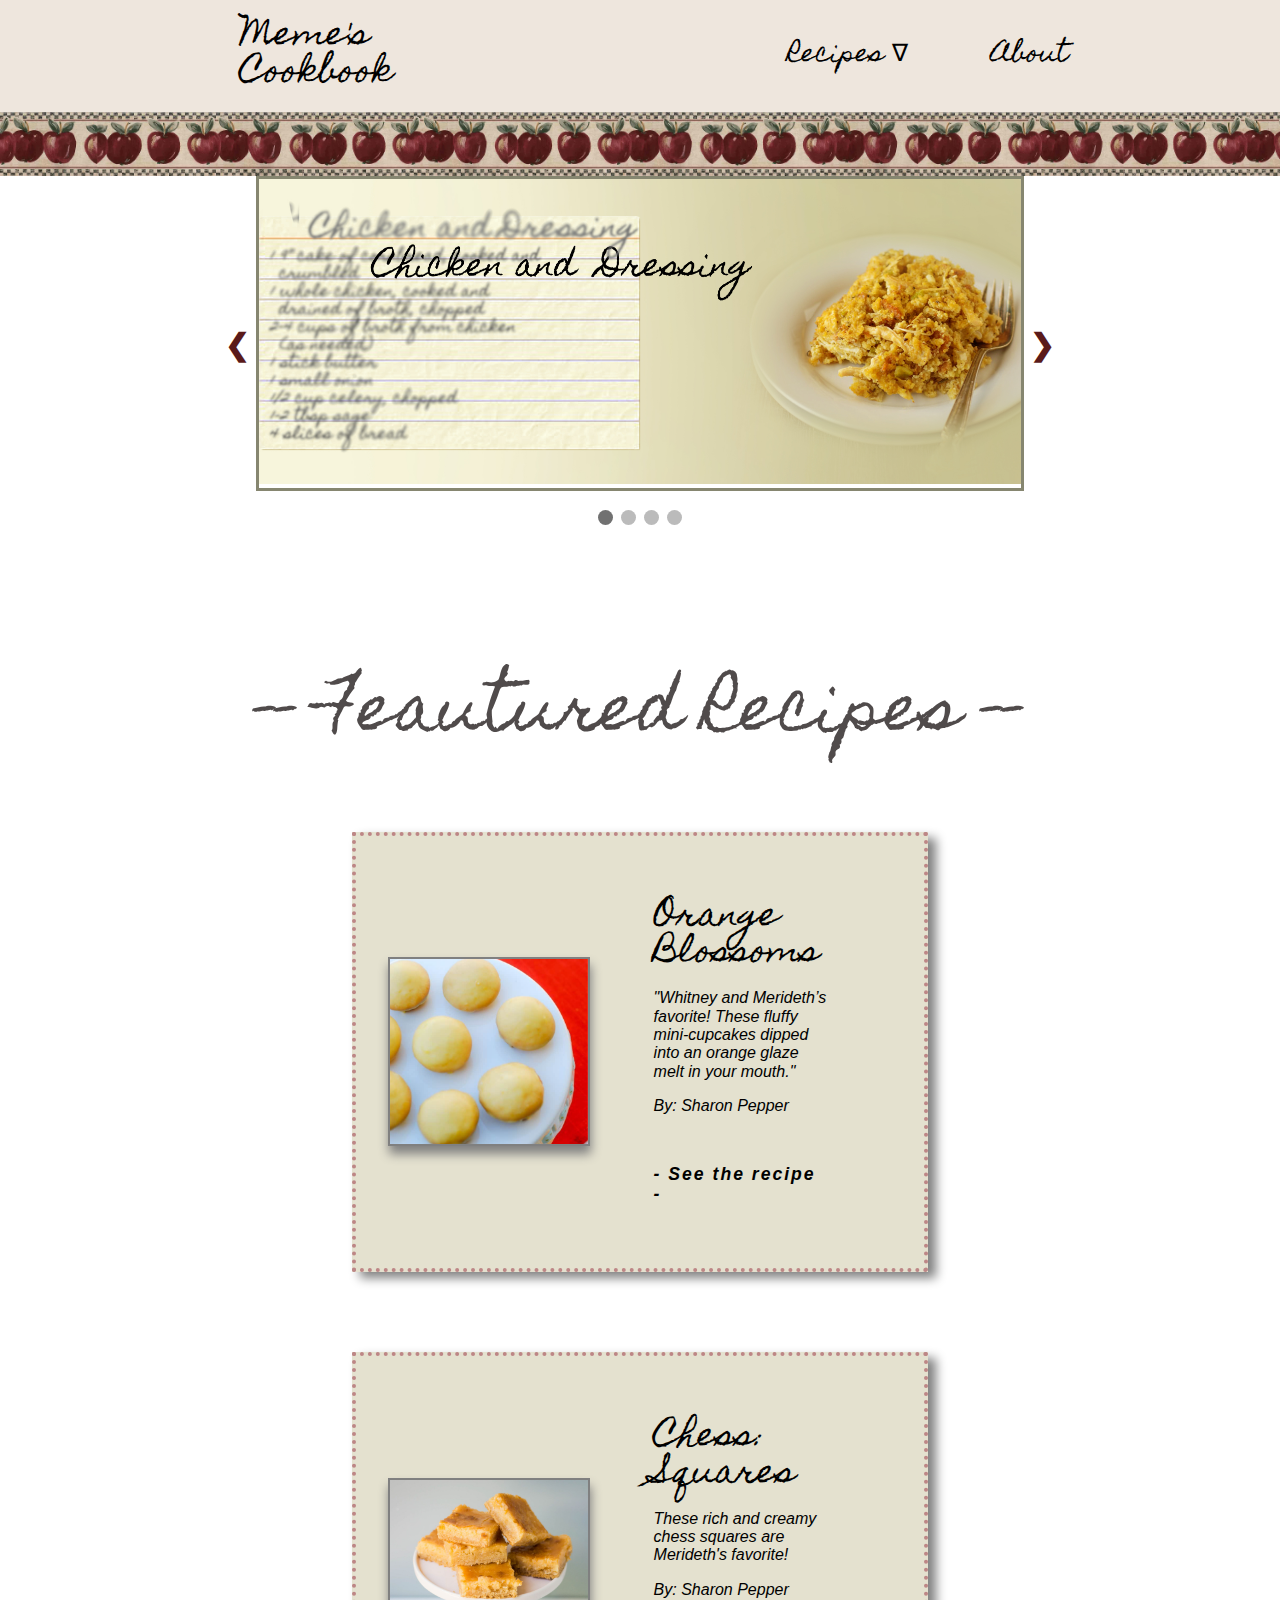
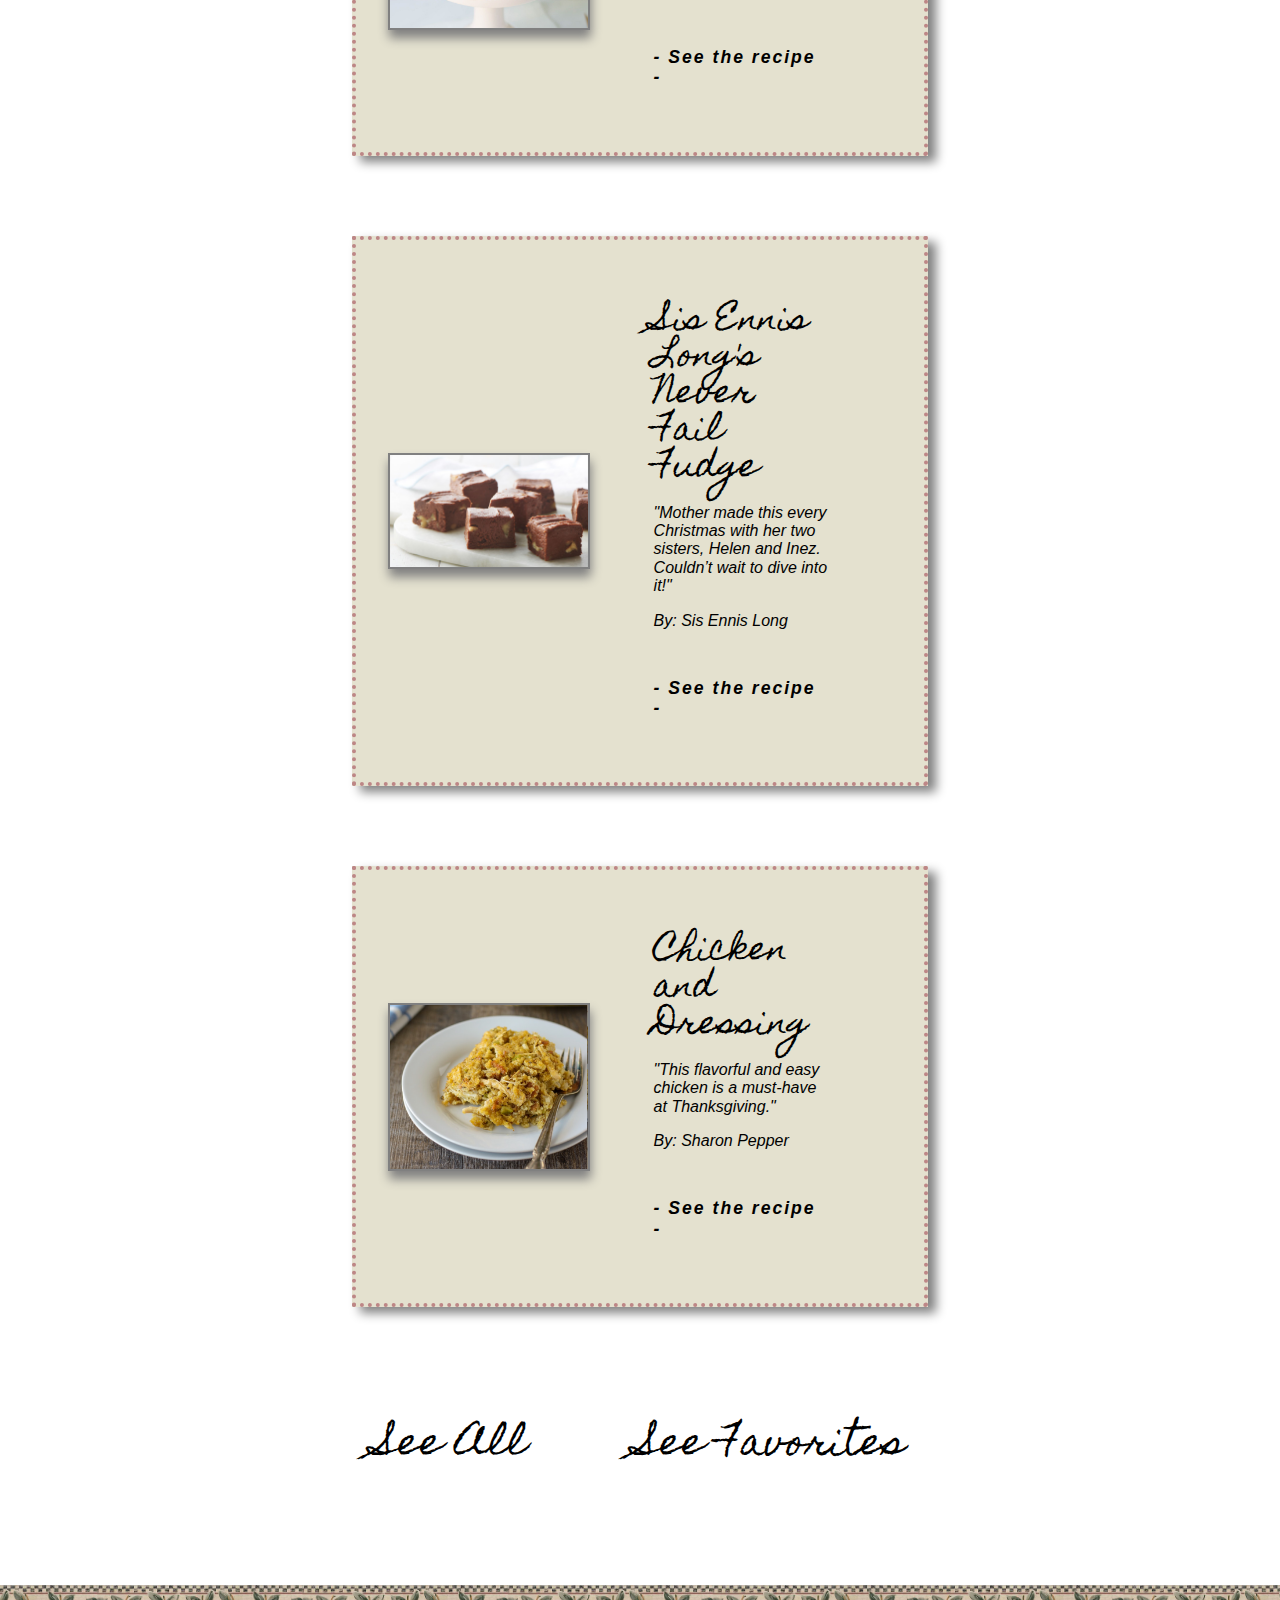
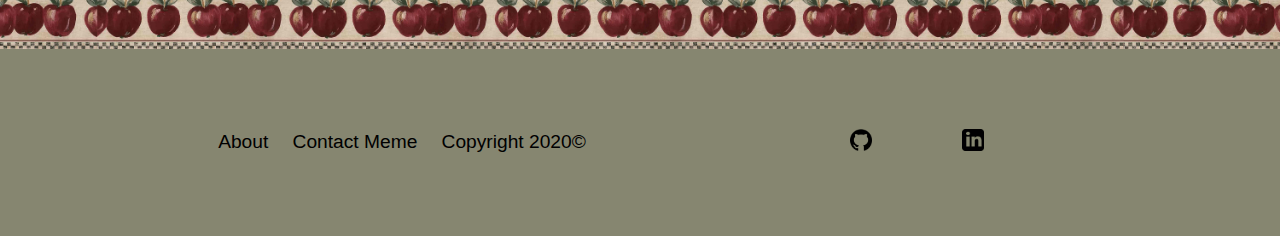
==== index.html @ 1ed95650 "test" ====
<!DOCTYPE html>
<html lang="en">
<head>
    <meta charset="UTF-8">
    <title>meme's cookbook</title>
    <meta name="viewport" content="width=device-width,initial-scale=1">
    <!-- <link href="https://cdn.jsdelivr.net/npm/bootstrap@5.0.0-beta1/dist/css/bootstrap.min.css" rel="stylesheet" integrity="sha384-giJF6kkoqNQ00vy+HMDP7azOuL0xtbfIcaT9wjKHr8RbDVddVHyTfAAsrekwKmP1" crossorigin="anonymous"> -->
    <link rel="stylesheet" href="normal.css">
    <link rel="stylesheet" href="https://cdnjs.cloudflare.com/ajax/libs/font-awesome/4.7.0/css/font-awesome.min.css">
    <link rel="stylesheet" href="style.css">
    <script src="script.js"></script>
</head>

<body>
    <header class="navbar" id="home">
      <div class="navbar-title">
        <a href="index.html">Meme's Cookbook</a>
        <!-- <p>A digital cookbook by Sharon Pepper</p> -->
      </div>
          <ul class="navbar-items">
              <li>
                <div class="dropdown">
                    <a href="all-recipes.html">Recipes &#8711</a> 
                    <ul class="dropdown-hidden">
                        <li class="border">
                            <a href="favorite-recipes.html">Family Favorites</a>
                        </li>
                        <li class="border">
                            <a href="sweet-recipes.html">Sweet</a>
                        </li>
                        <li class="border">
                            <a href="savory-recipes.html">Savory</a>
                        </li>
                        <li class="border">
                            <a href="all-recipes.html">See all</a>
                        </li>
                    </ul>
                </div>
              </li>
              <li>
                  <a href="about.html">About</a>
              </li>
          </ul>
    </header>

    <div class="wallpaper-apples"></div>

    <div class="slideshow-container">
        <div class="slideshow-inner">
        <div class="mySlides fade">
        
            <img src='/pictures for meme/chickenready.jpg' style='width: 100%;' alt="Chicken and Dressing" onclick="window.open('chicken-and-dressing.html')" style= "cursor: pointer;"/>
        </div>
        
        <div class="mySlides fade">
        
            <img  src='/pictures for meme/fudgeready.jpg' style='width: 100%;' alt="Sis Ennis Long's Never-Fail Fudge" onclick="window.open('fudge-recipe.html')" style= "cursor: pointer;"/>
        </div>
        
        <div class="mySlides fade">
        
            <img  src='pictures for meme/orangeready.jpg' style='width: 100%;' alt="Orange Blossoms" onclick="window.open('orange-blossoms.html')" style= "cursor: pointer;"/>
        </div>
        
        <div class="mySlides">
        
            <img  src='/pictures for meme/chesssquare.jpg' style='width: 100%;' alt="Chess Squares" onclick="window.open('chess-squares.html')" style= "cursor: pointer;"/>
        </div>
        
        </div>
        
        
        <a class="prev" onclick='plusSlides(-1)'>&#10094;</a>
        <a class="next" onclick='plusSlides(1)'>&#10095;</a>
        </div>
        <br/>
        
        
        <div style='text-align: center;'>
        <span class="dot" onclick='currentSlide(1)'></span>
        <span class="dot" onclick='currentSlide(2)'></span>
        <span class="dot" onclick='currentSlide(3)'></span>
        <span class="dot" onclick='currentSlide(4)'></span>
        </div>
        
    </div>

    <div>
        <h6 class="featured">-- Feautured Recipes --</h6>
    </div>

    <div class="card" onclick="window.open('orange-blossoms.html')" style= "cursor: pointer;">
        <img src="pictures for meme/orange.png" class="card-img-top" alt="...">
        <div class="card-body">
            <h5 class="card-title">Orange Blossoms</h5>
            <p class="card-text">"Whitney and Merideth’s favorite! These fluffy mini-cupcakes dipped into an orange glaze melt in your mouth."</p>
            <p class="card-text by-line">By: Sharon Pepper</p>
            <a class="card-text recipe-link" href="orange-blossoms.html" class="btn btn-primary">- See the recipe -</a>
        </div>
    </div>

    <div class="card"onclick="window.open('chess-squares.html')" style= "cursor: pointer;">
        <img src="pictures for meme/easy-chess-squares-3052329-16-5b45082846e0fb0037d549dc.jpg"  class="card-img-top"alt="...">
        <div class="card-body">
            <h5 class="card-title">Chess: Squares</h5>
            <p class="card-text">These rich and creamy chess squares are Merideth's favorite!</p>
            <p class="card-text by-line">By: Sharon Pepper</p>
            <a class="card-text recipe-link" href="chess-squares.html" class="btn btn-primary">- See the recipe -</a>
        </div>
    </div>  

    <div class="card" onclick="window.open('fudge-recipe.html')" style= "cursor: pointer;">
        <img src="pictures for meme/fudge.jpeg" class="card-img-top" alt="...">
        <div class="card-body">
            <h5 class="card-title">Sis Ennis Long's Never Fail Fudge</h5>
            <p class="card-text">"Mother made this every Christmas with her two sisters, Helen and Inez. Couldn’t wait to dive into it!"</p>
            <p class="card-text by-line">By: Sis Ennis Long</p>
            <a class="card-text recipe-link" href="fudge-recipe.html" class="btn btn-primary">- See the recipe -</a>
        </div>
    </div> 

    <div class="card" onclick="window.open('chicken-and-dressing.html')" style= "cursor: pointer;">
        <img src="pictures for meme/chicken.png" class="card-img-top" alt="...">
        <div class="card-body">
            <h5 class="card-title">Chicken and Dressing</h5>
            <p class="card-text">"This flavorful and easy chicken is a must-have at Thanksgiving."</p>
            <p class="card-text by-line">By: Sharon Pepper</p>
            <a class="card-text recipe-link" href="chicken-and-dressing.html" class="btn btn-primary">- See the recipe -</a>
        </div>
    </div>

    <div class="end-of-featured">
        <div>
            <h3><a href="all-recipes.html">See All</a></h3>
        </div>
        <div>
            <h3><a href="favorite-recipes.html">See Favorites</a></h3>
        </div>
    </div>

    <div class="wallpaper-apples"></div>
    
    <footer>
        <div class="footer">
            <div class="footer-left">
                <a href="about.html">About</a>
                <a>Contact Meme</a>
                <span>Copyright 2020&#169;</span>

            </div>
            <div class="footer-right">
                <a><img class="logos" src="pictures for meme/github.png"></a>
                <a><img class="logos" src="pictures for meme/linkedin.png"></a>
            </div>
        </div>
    </footer>

</body>

</html>
---- normal.css ----
/*! normalize.css v8.0.1 | MIT License | github.com/necolas/normalize.css */

/* Document
   ========================================================================== */

/**
 * 1. Correct the line height in all browsers.
 * 2. Prevent adjustments of font size after orientation changes in iOS.
 */

 * {
     box-sizing: border-box;
 }

 /* ul
 li {
   text-decoration: none;
   list-style-type: none;
 } */

 a {
   color: black;
 }
 
 html {
    line-height: 1.15; /* 1 */
    -webkit-text-size-adjust: 100%; /* 2 */
  }

  ul,
  ol,
  li {
    list-style: none;
    padding: 0px;
  }


  
  /* Sections
     ========================================================================== */
  
  /**
   * Remove the margin in all browsers.
   */
  
  body {
    margin: 0;
  }

  button
  input {
    outline: none;
  }
  
  /**
   * Render the `main` element consistently in IE.
   */
  
  main {
    display: block;
  }
  
  /**
   * Correct the font size and margin on `h1` elements within `section` and
   * `article` contexts in Chrome, Firefox, and Safari.
   */
  
  h1 {
    font-size: 2em;
    margin: 0 0;
    padding-bottom: 2rem;
  }
  
  /* Grouping content
     ========================================================================== */
  
  /**
   * 1. Add the correct box sizing in Firefox.
   * 2. Show the overflow in Edge and IE.
   */
  
  hr {
    box-sizing: content-box; /* 1 */
    height: 0; /* 1 */
    overflow: visible; /* 2 */
  }
  
  /**
   * 1. Correct the inheritance and scaling of font size in all browsers.
   * 2. Correct the odd `em` font sizing in all browsers.
   */
  
  pre {
    font-family: monospace, monospace; /* 1 */
    font-size: 1em; /* 2 */
  }
  
  /* Text-level semantics
     ========================================================================== */
  
  /**
   * Remove the gray background on active links in IE 10.
   */
  
  a {
    background-color: transparent;
  }
  
  /**
   * 1. Remove the bottom border in Chrome 57-
   * 2. Add the correct text decoration in Chrome, Edge, IE, Opera, and Safari.
   */
  
  abbr[title] {
    border-bottom: none; /* 1 */
    text-decoration: underline; /* 2 */
    text-decoration: underline dotted; /* 2 */
  }
  
  /**
   * Add the correct font weight in Chrome, Edge, and Safari.
   */
  
  b,
  strong {
    font-weight: bolder;
  }
  
  /**
   * 1. Correct the inheritance and scaling of font size in all browsers.
   * 2. Correct the odd `em` font sizing in all browsers.
   */
  
  code,
  kbd,
  samp {
    font-family: monospace, monospace; /* 1 */
    font-size: 1em; /* 2 */
  }
  
  /**
   * Add the correct font size in all browsers.
   */
  
  small {
    font-size: 80%;
  }
  
  /**
   * Prevent `sub` and `sup` elements from affecting the line height in
   * all browsers.
   */
  
  sub,
  sup {
    font-size: 75%;
    line-height: 0;
    position: relative;
    vertical-align: baseline;
  }
  
  sub {
    bottom: -0.25em;
  }
  
  sup {
    top: -0.5em;
  }
  
  /* Embedded content
     ========================================================================== */
  
  /**
   * Remove the border on images inside links in IE 10.
   */
  
  img {
    border-style: none;
  }
  
  /* Forms
     ========================================================================== */
  
  /**
   * 1. Change the font styles in all browsers.
   * 2. Remove the margin in Firefox and Safari.
   */
  
  button,
  input,
  optgroup,
  select,
  textarea {
    font-family: inherit; /* 1 */
    font-size: 100%; /* 1 */
    line-height: 1.15; /* 1 */
    margin: 0; /* 2 */
  }
  
  /**
   * Show the overflow in IE.
   * 1. Show the overflow in Edge.
   */
  
  button,
  input { /* 1 */
    overflow: visible;
  }
  
  /**
   * Remove the inheritance of text transform in Edge, Firefox, and IE.
   * 1. Remove the inheritance of text transform in Firefox.
   */
  
  button,
  select { /* 1 */
    text-transform: none;
  }
  
  /**
   * Correct the inability to style clickable types in iOS and Safari.
   */
  
  button,
  [type="button"],
  [type="reset"],
  [type="submit"] {
    -webkit-appearance: button;
  }
  
  /**
   * Remove the inner border and padding in Firefox.
   */
  
  button::-moz-focus-inner,
  [type="button"]::-moz-focus-inner,
  [type="reset"]::-moz-focus-inner,
  [type="submit"]::-moz-focus-inner {
    border-style: none;
    padding: 0;
  }
  
  /**
   * Restore the focus styles unset by the previous rule.
   */
  
  button:-moz-focusring,
  [type="button"]:-moz-focusring,
  [type="reset"]:-moz-focusring,
  [type="submit"]:-moz-focusring {
    outline: 1px dotted ButtonText;
  }
  
  /**
   * Correct the padding in Firefox.
   */
  
  fieldset {
    padding: 0.35em 0.75em 0.625em;
  }
  
  /**
   * 1. Correct the text wrapping in Edge and IE.
   * 2. Correct the color inheritance from `fieldset` elements in IE.
   * 3. Remove the padding so developers are not caught out when they zero out
   *    `fieldset` elements in all browsers.
   */
  
  legend {
    box-sizing: border-box; /* 1 */
    color: inherit; /* 2 */
    display: table; /* 1 */
    max-width: 100%; /* 1 */
    padding: 0; /* 3 */
    white-space: normal; /* 1 */
  }
  
  /**
   * Add the correct vertical alignment in Chrome, Firefox, and Opera.
   */
  
  progress {
    vertical-align: baseline;
  }
  
  /**
   * Remove the default vertical scrollbar in IE 10+.
   */
  
  textarea {
    overflow: auto;
  }
  
  /**
   * 1. Add the correct box sizing in IE 10.
   * 2. Remove the padding in IE 10.
   */
  
  [type="checkbox"],
  [type="radio"] {
    box-sizing: border-box; /* 1 */
    padding: 0; /* 2 */
  }
  
  /**
   * Correct the cursor style of increment and decrement buttons in Chrome.
   */
  
  [type="number"]::-webkit-inner-spin-button,
  [type="number"]::-webkit-outer-spin-button {
    height: auto;
  }
  
  /**
   * 1. Correct the odd appearance in Chrome and Safari.
   * 2. Correct the outline style in Safari.
   */
  
  [type="search"] {
    -webkit-appearance: textfield; /* 1 */
    outline-offset: -2px; /* 2 */
  }
  
  /**
   * Remove the inner padding in Chrome and Safari on macOS.
   */
  
  [type="search"]::-webkit-search-decoration {
    -webkit-appearance: none;
  }
  
  /**
   * 1. Correct the inability to style clickable types in iOS and Safari.
   * 2. Change font properties to `inherit` in Safari.
   */
  
  ::-webkit-file-upload-button {
    -webkit-appearance: button; /* 1 */
    font: inherit; /* 2 */
  }
  
  /* Interactive
     ========================================================================== */
  
  /*
   * Add the correct display in Edge, IE 10+, and Firefox.
   */
  
  details {
    display: block;
  }
  
  /*
   * Add the correct display in all browsers.
   */
  
  summary {
    display: list-item;
  }
  
  /* Misc
     ========================================================================== */
  
  /**
   * Add the correct display in IE 10+.
   */
  
  template {
    display: none;
  }
  
  /**
   * Add the correct display in IE 10.
   */
  
  [hidden] {
    display: none;
  }
---- style.css ----
@font-face { font-family: Apple; src: url('HomemadeApple-Regular.ttf'); } 
@font-face { font-family: Apple; font-weight: bold; src: url('HomemadeApple-Regular.ttf');}



body {
  background-image: url(pictures\ for\ meme/background1.jpg);
  background-size: cover;
  background-size: 100%;
  /* width: 100%; */

}

a:hover {
  text-decoration: underline;
}

.apple-font {
    font-family: Apple, sans-serif;
}

.navbar {
  display: flex;
  justify-content: space-around;
  background-color: rgb(238, 230, 221);
  height: 7rem;
}

.navbar-title {
  font-family: Apple, san-serif;
  font-size: 2.0rem;
  width: 25%;
  align-self: center;
  padding-left: 7rem;
}

.navbar-items {
  font-size: 1.5rem;
  font-family: Apple, san-serif;
  display: flex;
  align-items: center;
  justify-content: space-evenly;
  width: 35%;
  padding: rem;
}

a {
  text-decoration: none;
}

.dropdown-hidden {
  display: none; 
}

.dropdown:hover 
.dropdown-hidden {
  display: block; 
  flex-direction: column;
  position: absolute;
  background-color: #dad2c8;
  min-width: 260px;
  box-shadow: 0px 8px 20px 0px rgba(0,0,0,0.2);
  z-index: 1;
  font-size: 1.5rem;
  
}

.dropdown-hidden:hover {
  color: red;
}

.border {
  padding: 1.5rem;
  border: 1px solid gray;
}

.border:hover {
  background-color: rgb(231, 225, 225);
}

.border-line {
  border-top: white 2px solid
}

.wallpaper-apples {
  width: 100%;
  height: 4rem;
  background-image: url(pictures\ for\ meme/applewallpaper.jpg);
  background-size: cover;
}

.featured {
  font-size: 4rem;
  display: flex;
  justify-content: center;
  margin-bottom: 4rem;
  font-family: apple, sans-serif;
  color: rgb(80, 75, 75)
}

.card {
  width: 45%;
  display: flex;
  border: 4px rgb(189, 134, 134) dotted;
  margin: 5rem auto;
  padding: 2rem;
  background-color: rgb(228, 225, 207);
  box-shadow: gray 8px 6px 10px;
}

.card-img-top {
  width: 40%;
  height: 1%;
  margin: auto;
  border: 2px gray solid;
  box-shadow: gray 1px 8px 10px;
}

.card-body {
  padding: 2rem 4rem;
}

.card-title {
font-family: Apple, sans-serif;
font-size: 2rem;
margin: 0;
}

.card-text {
  font-family: 'Raleway', sans-serif;
  font-style: italic;
}

.recipe-link {
font-weight: 900;
margin-top: 3rem;
display: flex;
font-size: 1.1rem;
letter-spacing: 2px;
justify-content: center;
}

.end-of-featured {
  display: flex;
  flex-direction: row;
  width: 50%;
  font-size: 2rem;
  font-family: apple, sans-serif;
  margin: auto;
  justify-content: space-around;
  padding-bottom: 5rem;
}

.title-about {
  font-size: 4rem;
  display: flex;
  justify-content: center;
  margin-bottom: 4rem;
  margin-top: 4rem;
  font-family: apple, sans-serif;
  color: rgb(80, 75, 75)
}

.meme-picture-1 {
  width: 50%;
  float: right;
  padding-left: 3rem;
  padding-bottom: 2rem;
}

.meme-picture-2 {
  width: 55%;
  float: left;
  padding-right: 3rem;
}

.meme-picture-3 {
  width: 49%;
  float: right;
  margin-top: 2.3rem;

}

.meme-picture-4 {
  width: 50%;
  margin-top: 2rem;


}

.meme-text-intro {
  width: 50%;
}

.meme-text {
  width: 50%;
  margin: 1rem auto;
  line-height: 25px;
  padding: 4rem;
  padding-top: 3rem;
  font-family: 'Raleway', sans-serif;
  background-color: rgb(228, 225, 207);
  box-shadow: gray 8px 6px 10px;
  border: 4px rgb(189, 134, 134) dotted;
}

.right {
  float: right;
}

.footer {
  width: 100%;
  padding: 5rem;
  background-color: rgb(134, 134, 112);
  display: flex;
  justify-content: space-around;
  font-size: 1.2rem;
  font-family: 'Raleway', sans-serif;
}

.footer-left {
  display: flex;
  width: 35%;
  justify-content: space-around;
  align-self: center;
}

.footer-right {
  width: 20%;
  display: flex;
  justify-content: space-around;
  
}

.logos {
  max-width: 20%;
  height: auto;
}



.recipe-body {
  width: 50%;
  margin: 1rem auto;
  line-height: 25px;
  padding: 4rem;
  padding-top: 3rem;
  font-family: 'Raleway', sans-serif;
  background-color: rgb(228, 225, 207);
  box-shadow: gray 8px 6px 10px;
  border: 4px rgb(189, 134, 134) dotted;
}

.recipe-title {
  font-size: 2.5rem;
  display: flex;
  justify-content: center;
  margin-bottom: 3rem;
  font-family: apple, sans-serif;
  color: rgb(80, 75, 75)
}

.recipe-title-description {
  justify-content: center;
  display: flex;
}

.img-and-ingreds {
  display: flex;
  box-shadow: rgb(226, 222, 222) 1px 6px 10px;
  background-color: rgba(240, 238, 228, 0.979);
  padding: 2rem;
}

.recipe-picture {
  width: 50%;
  height: 1%;
  padding: 1rem;
  padding-right: 2rem;
  /* padding-left: 2rem; */
  vertical-align: bottom;
  align-self: center;
}

.recipe-ingredients {
  padding-left: 3rem;
  line-height: 2.5rem;
  list-style: square;
}

.prep-time {
  color: gray;
  border: 1px black solid;
  display: flex;
  justify-content: center;
  width: 70%;
  margin-left: -1rem;
}

.step-title {
  font-family: apple, sans-serif;
  padding: 1rem;
  padding-top: 1rem;
}

.recipe-steps {
  width: 80%;
  margin: 1rem auto;
  background-color: rgba(240, 238, 228, 0.993);
  border-radius: 3px;
  padding: 3rem;
  box-shadow: gray 1px 6px 10px;


}


/* slideshow things */
.slideshow-container {
  max-width: 60%;
  position: relative;
  margin: auto;
  border: solid 3px rgb(134, 134, 112);

}
.mySlides {
  display: none;
  cursor: pointer;
}
.prev,
.next {
  cursor: pointer;
  position: absolute;
  top: 50%;
  width: auto;
  margin-top: -22px;
  padding: 16px;
  color: #5a1a1a;
  font-weight: bold;
  font-size: 30px;
  transition: .6s ease;
  border-radius: 0 3px 3px 0
}
.next {
  right: -50px;
  border-radius: 3px 3px 3px 3px
}
.prev {
  left: -50px;
  border-radius: 3px 3px 3px 3px
}
.prev:hover,
.next:hover {
  color: #f2f2f2;
  background-color: rgba(153, 65, 65, 0.8)
}
.dot {
  cursor: pointer;
  height: 15px;
  width: 15px;
  margin: 0 2px;
  background-color: #bbb;
  border-radius: 50%;
  display: inline-block;
  transition: background-color .6s ease
}
.active,
.dot:hover {
  background-color: #717171
}
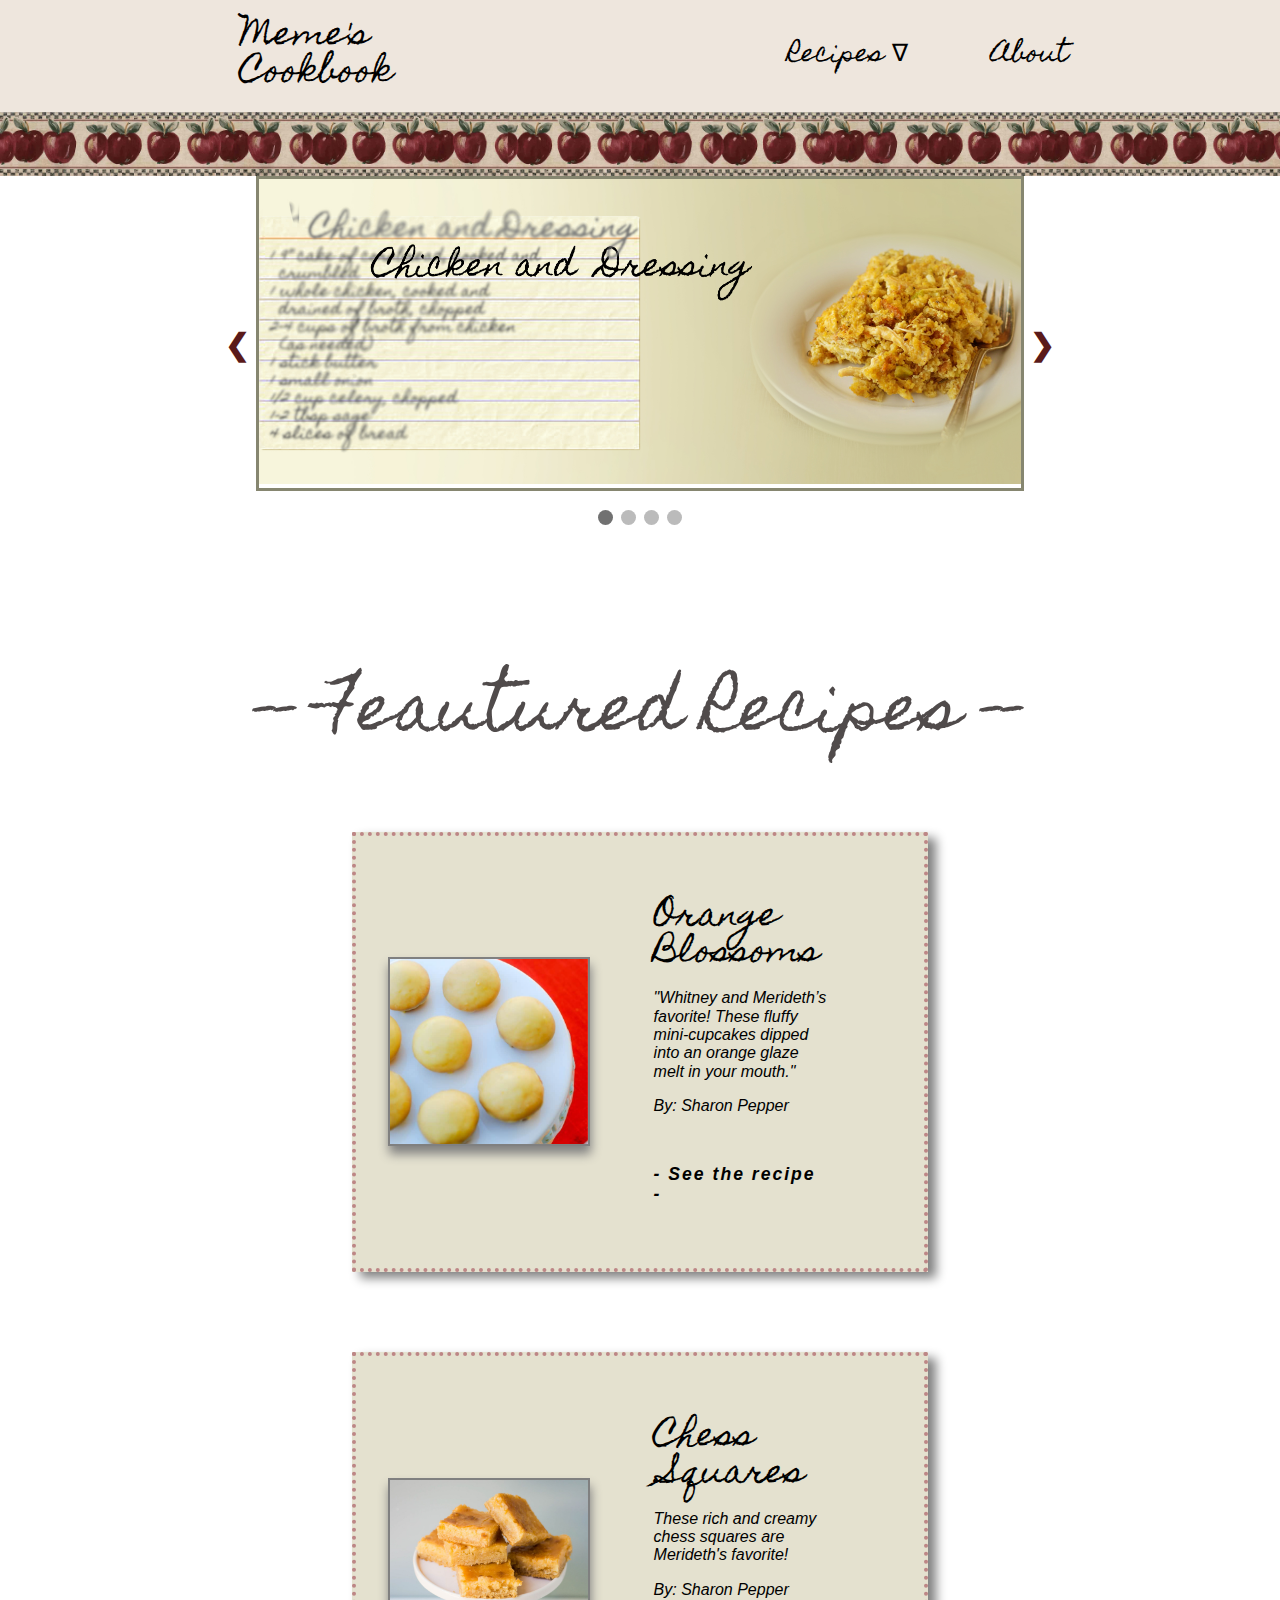
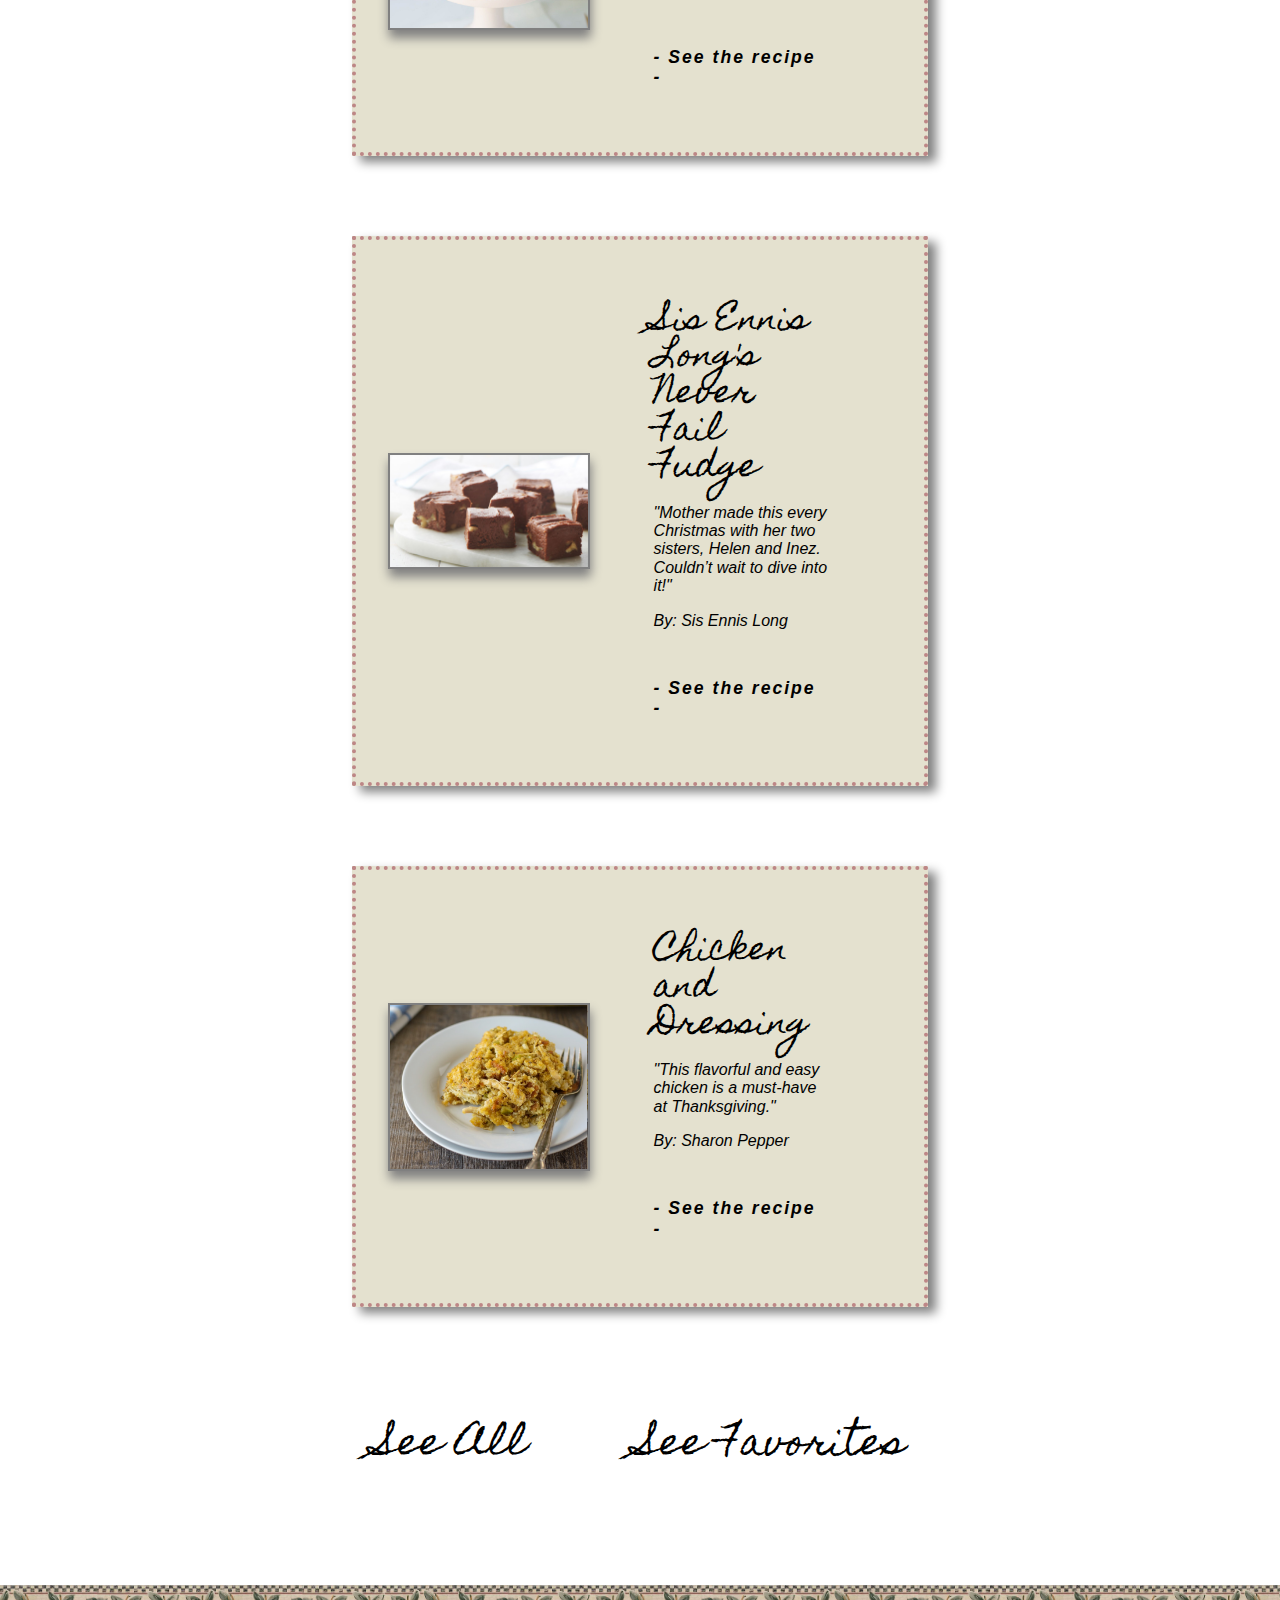
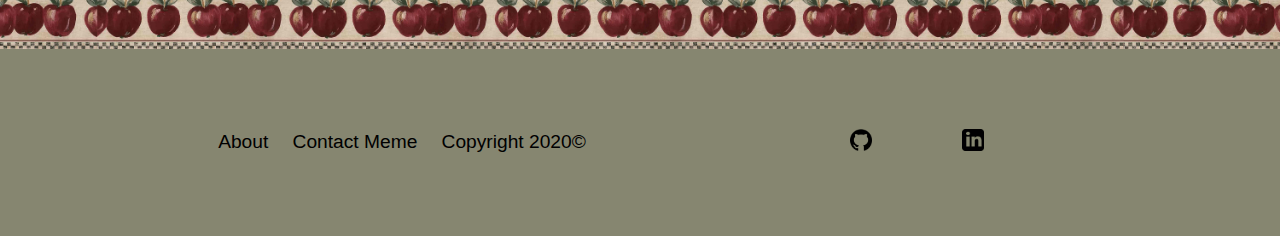
==== commit 844b1e94: "Add files via upload" ====
--- a/index.html
+++ b/index.html
@@ -64,7 +64,7 @@
         
         <div class="mySlides">
         
-            <img  src='/pictures for meme/chesssquare.jpg' style='width: 100%;' alt="Chess Squares" onclick="window.open('chess-squares.html')" style= "cursor: pointer;"/>
+            <img  src='/pictures for meme/chesssquaresready.jpg' style='width: 100%;' alt="Chess Squares" onclick="window.open('chess-squares.html')" style= "cursor: pointer;"/>
         </div>
         
         </div>
@@ -102,7 +102,7 @@
     <div class="card"onclick="window.open('chess-squares.html')" style= "cursor: pointer;">
         <img src="pictures for meme/easy-chess-squares-3052329-16-5b45082846e0fb0037d549dc.jpg"  class="card-img-top"alt="...">
         <div class="card-body">
-            <h5 class="card-title">Chess: Squares</h5>
+            <h5 class="card-title">Chess .Squares</h5>
             <p class="card-text">These rich and creamy chess squares are Merideth's favorite!</p>
             <p class="card-text by-line">By: Sharon Pepper</p>
             <a class="card-text recipe-link" href="chess-squares.html" class="btn btn-primary">- See the recipe -</a>
@@ -149,8 +149,8 @@
 
             </div>
             <div class="footer-right">
-                <a><img class="logos" src="pictures for meme/github.png"></a>
-                <a><img class="logos" src="pictures for meme/linkedin.png"></a>
+                <a href="https://github.com/meridethmurdock" target=#blank><img class="logos" src="pictures for meme/github.png"></a>
+                <a href="https://www.linkedin.com/in/merideth-murdock/" target=#blank><img class="logos" src="pictures for meme/linkedin.png"></a>
             </div>
         </div>
     </footer>
